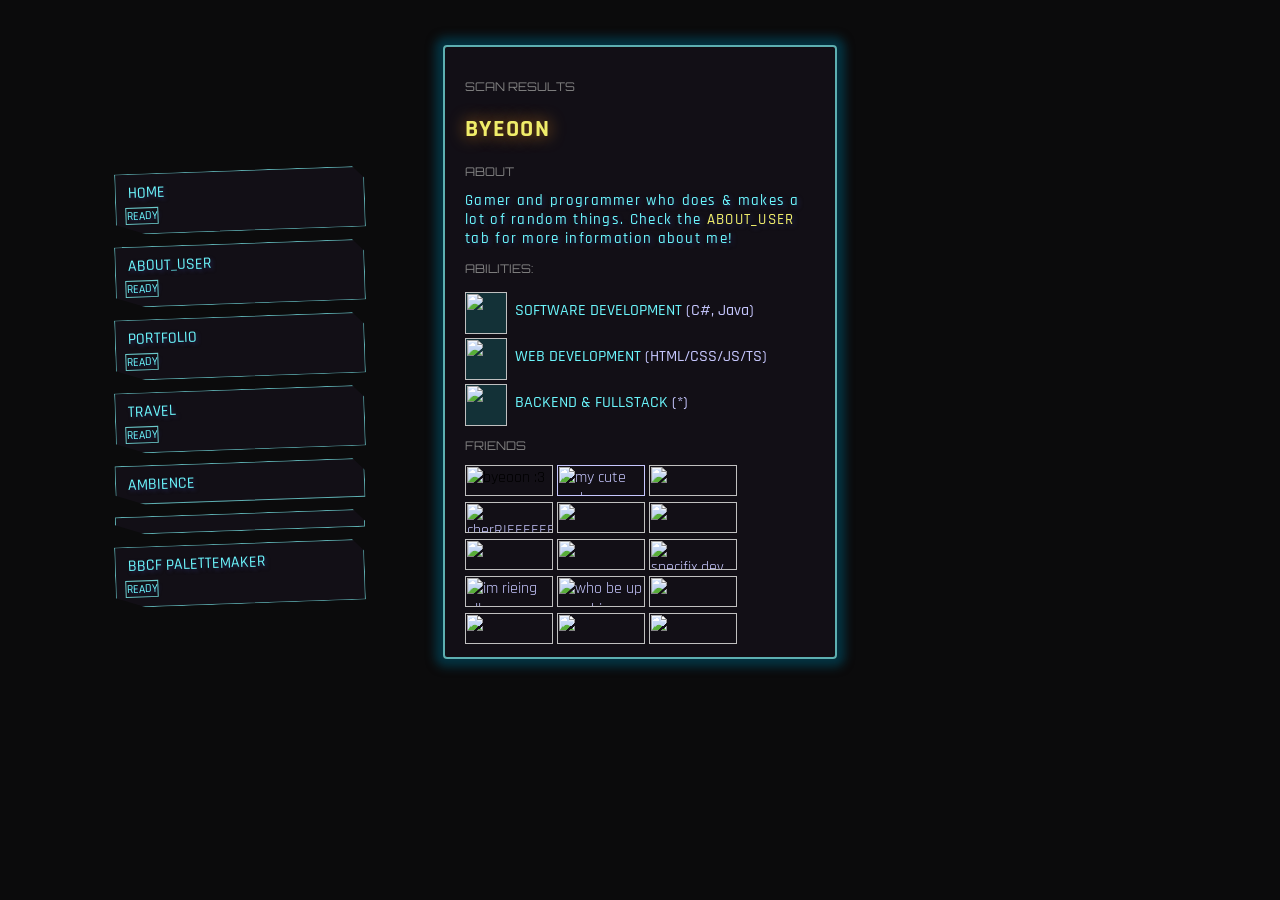
==== index.html @ ec8b4f60 "feat: website overhaul and added side project" ====
<!DOCTYPE html>
<html>

<head>
  <meta charset="utf-8">
  <title>byeoon's cyberspace</title>
  <link rel="icon" type="image/x-icon" href="img/favicon.ico">
  <meta content="byeoon's cyberspace" property="og:title" />
  <meta property="og:description" content="programmer, developer and cool stuff maker">
  <meta name="viewport" content="width=device-width, initial-scale=1">
  <meta content="#3d329b" data-react-helmet="true" name="theme-color" />
  <meta content="https://byeoon.dev/img/me.png" property="og:image" />
  <link rel="stylesheet" href="style.css">
  <script src="https://cdnjs.cloudflare.com/ajax/libs/particles.js/2.0.0/particles.min.js"
    integrity="sha512-Kef5sc7gfTacR7TZKelcrRs15ipf7+t+n7Zh6mKNJbmW+/RRdCW9nwfLn4YX0s2nO6Kv5Y2ChqgIakaC6PW09A=="
    crossorigin="anonymous" referrerpolicy="no-referrer"></script>
  <script src="https://code.jquery.com/jquery-3.7.1.slim.min.js"
    integrity="sha256-kmHvs0B+OpCW5GVHUNjv9rOmY0IvSIRcf7zGUDTDQM8=" crossorigin="anonymous"></script>
</head>

<body>
  <div id="particles-js"></div>
  <div class="main">
    <div class="coolcontainer" id="1">

      <p class="p2">SCAN RESULTS</p>
      <h2 class="results">BYEOON</h2>
      <p class="p2">ABOUT</p>
      <h2 class="affiliation">Gamer and programmer who does & makes a lot of random things. Check the <span
          style="color: #F0ED6A;">ABOUT_USER</span> tab for more information about me! </h2>
      <!-- <h2 class="affiliation">NONE </h2>  -->
      <p class="p2">ABILITIES:</p>
      <img src="img/Software.png" style="vertical-align:middle; background-color:#166a6e60; margin: 4px 0px 0px 0px"
        width="42px" height="42px"> <span class="abilitylist">SOFTWARE DEVELOPMENT <a
          title="Experienced in WinForms">(C#, Java)</a></span> <br>
      <img src="img/WebDev.png" style="vertical-align:middle; background-color:#166a6e60; margin: 4px 0px 0px 0px"
        width="42px" height="42px"> <span class="abilitylist">WEB DEVELOPMENT <a
          title="Most projects, check my portfolio.">(HTML/CSS/JS/TS)</a></span> <br>
      <img src="img/Backend.png" style="vertical-align:middle; background-color:#166a6e60; margin: 4px 0px 0px 0px"
        width="42px" height="42px"> <span class="abilitylist">BACKEND & FULLSTACK <a
          title="Wildcard, I can adapt to most languages.">(*)</a></span>
      <p class="p2">FRIENDS</p>
      <img src="img/button.png" height=31 width=88 title="byeoon :3">
      <a href=""><img src="https://uwu.gal/static/images/friends/seele.png" width="88" height="31" loading="lazy"
          style="image-rendering: pixelated;" title="my cute and awesome girlfriend i love her"></a>
      <a href="https://uwu.gal/about-us"><img src="https://uwu.gal/button.png" width="88" height="31" /></a>
      <a href="https://deepy.me/"><img src="https://i.imgur.com/PfpetAP.png" width="88" height="31"
          title="cherRIEEEEEEE" /> </a>
      <a href="https://nyatalie.fyi"><img src="https://nyatalie.fyi/nat88x31.png" width="88" height="31"></a>
      <a href="https://espi.me/"><img src="https://espi.me/buttons/espi.png" width="88" height="31" /></a>
      <a href="https://vorlie.pl"> <img src="https://vorlie.pl/images/vorlie.png" height=31 width=88
          loading=lazy></img></a>
      <a href="https://pre1ude.dev"> <img src="https://pre1ude.dev/blankie.png" height=31 width=88
          loading=lazy></img></a>
      <a href="https://specifix.dev"><img src="https://specifix.dev/images/88x31.png" width="88" height="31"
          loading="lazy" title="specifix.dev :3" /></a>
      <a href="https://megu.dev/"><img src="img/megudev.png" width="88" height="31" loading="lazy"
          title="im rieing all over" /></a>
      <a href="https://marsh.zone/"><img src="https://marsh.zone/images/88x31.png" width="88" height="31" loading="lazy"
          title="who be up marshing they shift" /></a>
      <a href="https://tilde.town/~azee/"><img src="https://tilde.town/~azee/images/web-badge.gif" width="88"
          height="31" loading="lazy" /></a>
      <a href="https://auxim.gay"><img src="https://auxim.gay/img/webring/auxim.png" width="88" height="31"
          loading="lazy" style="image-rendering: pixelated;"></a>
      <a href="https://lumap.xyz"><img src="https://lumap.xyz/button.png" width="88" height="31" loading="lazy"
          style="image-rendering: pixelated;"></a>
      <a href="https://imrock.dev"><img src="https://imrock.dev/assets/8831.png" width="88" height="31" loading="lazy"
          style="image-rendering: pixelated;"> </a>
    </div>

    <div class="coolcontainer" id="4" style="display: none;">
      <h2 class="results">ABOUT ME!</h2>
      <img src="https://avatars.githubusercontent.com/u/47872200?v=4" height=128 width=128
        style="float: left; margin-right: 14px;">
      <p class="affiliation">
        I don't even know much about myself..
        My primary coding languages are C#, JS, TS, and HTML/CSS.</p>
      <h2 class="affiliation">If you want to follow what I do online, check my socials below!<br><br>
        Github: <a href="https://github.com/byeoon">byeoon</a> <br>
        Steam: <a href="https://steamcommunity.com/id/byeoon/">byeoon</a><br>
        Youtube: <a href="https://youtube.com/@byeoon">byeoon</a><br>
        Mail: <a href="mailto:byeoon@byeoon.dev">byeoon@byeoon.dev</a>
      </h2>
    </div>


    <div class="coolcontainer" id="5" style="display: none;">
      <h2 class="results">TRAVEL</h2>
      <div style="max-width:980px;margin:5px auto 10px auto;font-size:14px;">
        <div style="position:relative;padding: 0 0 67% 0;height:0;overflow:hidden;"><iframe
            style="position:absolute;top:0;left:0;width:100%;height:100%;"
            src="//www.fla-shop.com/visited-countries/embed/?st=CA%2CNL%2CUS&vc=5ae8f3&uc=878c8d&hc=40bfa6&bc=ffffff&ss=on"
            frameborder="0" scrolling="no"></iframe></div>
      </div>
      <p class="affiliation">So far I've only visited 3 countries, but it's soon to expand!!</p>
      <ul class="results">
        <li>✅ America</li>
        <li>✅ Canada</li>
        <li>✅ The Netherlands</li>
      </ul>
    </div>

    <div class="coolcontainer" id="2" style="display: none;">
      <p class="p2">SCAN RESULTS</p>
      <h2 class="results">PORTFOLIO</h2>
      <p class="p2">ABOUT</p>
      <h2 class="affiliation">Personal projects, things I've contributed to, and notable feats.</h2>
      <h2 class="affiliation">Please hire me I'm looking for work or anything to do.</h2>
      <div class="contrib-badges">
      </div>
      <section class="opentab">
        <details>
          <summary>Personal Projects</summary>
          <a href="https://github.com/byeoon/MyShare" target="_blank">
            <div class="rect">
              <h1 style="text-align: left; height: 12px;">MyShare</h1>
              <h3 class="subtitle" style="text-align: left;"><span style="color:#F0ED6A">JavaScript</span>, <span
                  style="color:#f06a6a">HTML/CSS</span>, <span style="color:#a29be6">General Databasing</span>, <span
                  style="color:#9ae785">NodeJS</span></h3>
              <h3>Deployable file, image, and note sharing & saving service.</h3>
            </div>
          </a>

          <a href="https://github.com/byeoon/webchatIRC" target="_blank">
            <div class="rect">
              <h1 style="text-align: left; height: 12px;">WebchatIRC</h1>
              <h3 class="subtitle" style="text-align: left;"><span style="color:#F0ED6A">JavaScript</span>, <span
                  style="color:#f06a6a">HTML/TailwindCSS</span>, <span style="color:#9ae785">Node</span>, <span
                  style="color:#a33232">NPM</span></h3>
              <h3>Decentralized and configurable rooms connected via IRC for a new way of site to site communication.
                Also includes a guestbook!</h3>
            </div>
          </a>

          <a href="https://github.com/Opti-mod/Opti" target="_blank">
            <div class="rect">
              <h1 style="text-align: left; height: 12px;">Opti</h1>
              <h3 class="subtitle" style="text-align: left;"><span style="color:#5454ff">TypeScript</span>, <span
                  style="color:#34a2ec">ReactNative</span></h3>
              <h3 style="">A mobile discord client mod developed for older versions of Discord with many QoL features.
              </h3>
            </div>
          </a>

          <a href="https://www.roblox.com/communities/990159405/Subspace-Studio#!/about" target="_blank">
            <div class="rect">
              <h1 style="text-align: left; height: 12px;">Roblox Game Development</h1>
              <h3 class="subtitle" style="text-align: left;"><span style="color:#1e34ff">Luau</span></h3>
              <h3>I help develop and publish games for the platform with varying degrees of success. This 
                improves my knowledge on Lua.
              </h3>
            </div>
          </a>

        </details>
      </section>

      <section class="opentab">
        <details>
          <summary>Contributions</summary>
          <a href="https://github.com/Vendicated/Vencord" target="_blank">
            <div class="rect">
              <h1 style="text-align: left; height: 12px;">Vencord</h1>
              <h3 class="subtitle" style="text-align: left;"><span style="color:#5454ff">TypeScript</span>
                <h3>The best & silliest Discord client, I developed CopyStickerLinks and made some fixes!</h3>
            </div>
          </a>
        </details>
      </section>
    </div>

    <a href="#home" class="statscontainer">
      <p2 class="abilitylist">HOME <br><span class="rect-ram">READY</span></p2>
    </a>
    <a href="#about" class="statscontainer">
      <p2 class="abilitylist">ABOUT_USER <br><span class="rect-ram">READY</span></p2>
    </a>
    <a href="#projects" class="statscontainer">
      <p2 class="abilitylist">PORTFOLIO <br><span class="rect-ram">READY</span></p2>
    </a>
    <a href="#travel" class="statscontainer">
      <p2 class="abilitylist">TRAVEL <br><span class="rect-ram">READY</span></p2>
    </a>
    <a onClick="toggleAmbience()" class="statscontainer">
      <p2 class="abilitylist">AMBIENCE</p2>
    </a>
    <a href="" class="statscontainer sep"> </a> <!-- Temporary divider until i can add a right handed section-->
    <a href="/bbcfpalettemaker.html" class="statscontainer">
      <p2 class="abilitylist">BBCF PALETTEMAKER <br><span class="rect-ram">READY</span></p2>
    </a>




  </div>
</body>

<audio id="hoverSound">
  <source src="audio/hover.mp3" type="audio/mpeg">
</audio>

<audio id="clickSound">
  <source src="audio/press.mp3" type="audio/mpeg">
</audio>

<audio id="clickSoundAlt">
  <source src="audio/press2.mp3" type="audio/mpeg">
</audio>

<audio id="ambience">
  <source src="audio/ambience.mp3" type="audio/mpeg">
</audio>

</html>

<script>
  const hover = document.getElementById('hoverSound');
  const click = document.getElementById('clickSound');
  const clickAlt = document.getElementById('clickSoundAlt');
  const ambience = document.getElementById('ambience');
  ambience.loop = true;
  ambience.volume = 0.25;

  document.querySelectorAll('.statscontainer').forEach(button => {
    button.addEventListener('mouseover', () => {
      hover.currentTime = 0;
      hover.play();
    });

    button.addEventListener('click', () => {
      click.currentTime = 0;
      click.play();
    });
  });

  document.querySelectorAll('.rect').forEach(button => {
    button.addEventListener('mouseover', () => {
      hover.currentTime = 0;
      hover.play();
    });

    button.addEventListener('click', () => {
      clickAlt.currentTime = 0;
      clickAlt.play();
    });
  });

  document.addEventListener('click', () => {
    if (ambience.paused) ambience.play();
  }, { once: true });

  function toggleAmbience() {
    if (ambience.paused) {
      ambience.play();
      document.querySelector('[onClick="toggleAmbience()"]').style.borderColor = '#6CF6FC';
      document.querySelector('[onClick="toggleAmbience()"]').style.boxShadow = '';
    } else {
      ambience.pause();
      document.querySelector('[onClick="toggleAmbience()"]').style.borderColor = '#ff4b4b';
      document.querySelector('[onClick="toggleAmbience()"]').style.boxShadow = '0 0 12px 8px #3d0000b0';
    }
  }



  changeMenu(1);
  window.addEventListener("hashchange", function () {
    if (window.location.hash === "#home") {
      changeMenu(1);
    }

    if (window.location.hash === "#projects") {
      changeMenu(2);
    }

    if (window.location.hash === "#about") {
      changeMenu(4);
    }

    if (window.location.hash === "#travel") {
      changeMenu(5);
    }

  });

  function changeMenu(num) {
    for (i = 0; i < document.getElementsByClassName("coolcontainer").length; i++) {
      if (document.getElementsByClassName("coolcontainer")[i].id !== num) {
        document.getElementsByClassName("coolcontainer")[i].style.opacity = "0";
        document.getElementsByClassName("coolcontainer")[i].style.zIndex = "0";
        document.getElementsByClassName("coolcontainer")[i].style.display = "none";
      }
      document.getElementById(num).style.opacity = "1";
      document.getElementById(num).style.zIndex = "5";
      document.getElementById(num).style.display = "block";
    }
  }
  particlesJS.load('particles-js', 'particlesjs-config.json', function () {
  });
</script>
---- style.css ----
@import url('https://fonts.googleapis.com/css2?family=Rajdhani:ital,wght@0,100;0,300;0,400;0,500;0,700;0,900;1,100;1,300;1,400;1,500;1,700;1,900&display=swap');
@import url('https://fonts.googleapis.com/css2?family=Orbitron');

#particles-js {
  position: fixed;
  left: 0;
  top: 0;
  width: 100%;
  height: 100%;
  z-index: -1;
}

* {
  font-family: Rajdhani;
}

.p2 {
  font-family: Orbitron;
  color: gray;
  font-size: 12px;
}

.results {
  color: #F0ED6A;
  letter-spacing: 1.3px;
  text-shadow: 0px 0px 16px #b46e1d;
  text-align: left;
}

.corplabel:hover {
  cursor: help;
}

.affiliation {
  color: #6CF6FC;
  font-weight: 500;
  letter-spacing: 1.3px;
  font-size: 15px;
  text-align: left;
}

.abilitylist {
  vertical-align: middle;
  margin-left: 4px;
  color: #6CF6FC;
  font-weight: 450;
}

.opentab {
  color: white;
  background-color: #141414b9;
  padding: 8px;
  margin: 4px;
  border: 2px solid #5dafb1;
  box-shadow: 0 0 4px 6px #004458b0;
  background-color: rgba(20, 17, 25, 0.8);
}

.custombutton {
  color: white;
  background-color: #141414b9;
  padding: 8px;
  margin: 4px;
  border: 2px solid #5dafb1;

}

h1,
h2,
h3,
h4,
p1,
p2,
p3,
p4 {
  color: white;
  align-content: center;
  text-align: center;
  text-shadow: 2px 2px 4px #222652;
}

a {
  color: #c7c8ff;
  text-decoration: none;
  /*  background-clip: text; */
}

a:hover {
  color: #727fff;
  filter: drop-shadow(0 0px 8px #4346ad);
}

a>img:hover {
  animation: hoverAnim 0.25s forwards ease-in-out;
}

.main {
  display: flex;
  position: relative;
  align-items: center;
  justify-content: center;
  height: 100vh;
  margin: auto;
  flex-direction: column;
  gap: 10px;
  min-height: 600px;
}

.flexboxing {
  display: flex;
  justify-content: center;
  gap: 20px;
}

.blogdiv {
  border: 2px solid rgb(255, 0, 0);
  box-shadow: 0 0 10px 8px #580000b0;
  min-height: 80px;
  min-width: 250px;
  background-color: rgba(32, 12, 12);
}

.blogdiv:hover {
  background-color: rgba(78, 12, 12, 0.8);
  border: 3px solid #ff4b4b;
  box-shadow: 0 0 12px 8px #743737;
  cursor: pointer;
}


.coolcontainer {
  border: 2px solid #5dafb1;
  box-shadow: 0 0 10px 8px #004458b0;
  background-color: rgba(20, 17, 25, 0.8);
  position: relative;
  width: 350px;
  padding: 20px;
  border-radius: 4px;
  margin-top: 250px;
  animation: showup 0.6s ease-out forwards;
  transform-origin: left center;
  z-index: 5;
  min-height: 570px;
}


.transitioncontainer {
  border: 2px solid #5dafb1;
  box-shadow: 0 0 20px 2px #5e91c0;
  background-color: rgba(20, 17, 25, 0.8);
  position: relative;
  width: 350px;
  padding: 20px;
  border-radius: 4px;
  margin-top: 250px;
  animation: showup 0.6s ease-out forwards;
  transform-origin: left center;
  z-index: 5;
  transition: all 0.3s ease-in-out;
}


#loadingbar {
  width: 600px;
  padding: 5px;
  height: 50px;
  animation: loading 0.5s linear;
  animation-timing-function: ease-in-out;
  border-radius: 0px;
  position: absolute;
  display: flexbox;
  bottom: 300px;
  margin: 2px;
}

#particles-js {
  z-index: 1;
  position: absolute;
}

.warningprompt {
  padding: 5px;
  margin: 5px;
  background-color: #e05151;
  color: black;
  text-shadow: none;
  font-weight: 500;
  box-shadow: 0 0 12px 8px #693838;
  position: absolute;
  bottom: 400px;
}

.small {
  height: 0.6em;
}

.projectbox {
  border: 1px solid #5dafb1;
  width: 300px;
  height: 100px;
  border-radius: 15px;
}

.statscontainer {
  border: 1px solid #5dafb1;
  background-color: rgba(20, 17, 25, 0.8);
  color: white;
  width: 250px;
  position: relative;
  right: 400px;
  bottom: 500px;
  padding: 8px;
  align-self: left;
  transform: rotate(-2deg);
  align-content: left;
  margin: 1px;
  z-index: 1;
  clip-path: polygon(0 0,
      calc(100% - 12px) 0,
      100% 12px,
      100% 100%,
      30px 100%,
      0 calc(100% - 10px));
  box-sizing: border-box;
}

.uploading {
  height: 10px;
  margin: 3px;
  padding: 3px;
  color: #8ff8fa;

}

.uploading:after {
  content: "";
  animation: loadingBarText 3.5s steps(6) forwards;
}

#notavailable {
  border: 2px solid #ff4b4b;
  background-color: rgba(78, 12, 12, 0.8);
}

#notavailable:hover {
  background-color: rgba(78, 12, 12, 0.8);
  border: 3px solid #ff4b4b;
  box-shadow: 0 0 12px 8px #743737;
}

.subtitle {
  color: #646477;
  font-size: 12px;
  text-shadow: none;
}


.rect {
  width: 320px;
  outline: 2px solid #6bc9ca;
  overflow-wrap: break-word;
  font-size: 12px;
  border-radius: 2px;
}

.rect-ram {
  width: 320px;
  outline: 1px solid #6bc9ca;
  overflow-wrap: break-word;
  font-size: 12px;
  font-weight: 500;
  margin: 2px;
}

.rect:hover {
  outline: 4px solid #68adc9;
  box-shadow: 1px 1px 12px 8px #383774;
  background-color: #3b3a55e5;
  cursor: url('img/cursorSelect.png'), auto;
}

.statscontainer:hover {
  border: 2px solid #73d5d6;
  background-color: #2d2c41e5;
  box-shadow: 0 0 12px 8px #373774;
  transition: box-shadow 0.1s, border 0.1s;
  cursor: pointer;
}

.wrap {
  display: flex;
  text-align: center;
  padding: 4px;
}

.container .steam,
.container .github,
.container .discord {
  display: inline-block;
  padding: 10px;
  padding-left: 25px;
}

.gradientbyeoon {
  background: linear-gradient(to right, #727fff, #1923b4);
  color: transparent;
  background-clip: text;
  display: inline-block;
  font-weight: bold;
}

body {
  background-color: rgb(11, 11, 12);
  background-image: url("img/cyberpunkwallaperp2.png");
  background-position: center;
  background-blend-mode: overlay;
  position: sticky;
  top: 0;
  margin: 0;
  padding: 0;
  overflow: auto;
  cursor: url('img/cursorMain.png'), auto;
  /* box-shadow: inset 0 0 100px #310404a6; Vignette */
}

.header {
  font-family: "Orbitron", sans-serif;
  font-size: 250%;
  margin: -5px;
  font-weight: 500;
  font-style: normal;
  text-align: center;
}

#progressbar {
  background-color: black;
  outline: 2px solid #5dafb1;
  padding: 3px;
}

#progressbar>div {
  background-color: #ff6e6e;
  width: 0%;
  height: 20px;
  animation: loadingBar;
  animation-duration: 5s;
}


input[type=range] {
  flex: 1;
  accent-color: #6CF6FC;
}

input[type=number],
input[type=text] {
  width: 50px;
  background: #0e0e10;
  border: 1px solid #5dafb1;
  color: #fff;
  border-radius: 3px;
  padding: 3px 5px;
  font-size: 12px;
  font-family: Rajdhani;
}

input[type=text] {
  width: 88px;
  font-family: monospace;
}

input[type=color] {
  width: 30px;
  height: 26px;
  border: none;
  border-radius: 3px;
  cursor: pointer;
  padding: 0;
  background: none;
}

@keyframes showup {
  from {
    padding: 0px;
    transform: rotateY(90deg);
    opacity: 0;
    visibility: hidden;
  }

  to {
    padding: 20px;
    transform: rotateY(0deg);
    opacity: 1;
    visibility: visible;
  }
}

@keyframes close {
  from {
    padding: 20px;
    transform: rotateX(0deg);
    display: block;
  }

  to {
    padding: 0px;
    transform: rotateX(90deg);
    display: none;
  }
}

@keyframes loading {
  from {
    padding: 0px;
    transform: rotateY(90deg);
    content-visibility: hidden;
  }

  to {
    padding: 5px;
    transform: rotateY(0deg);
    content-visibility: visible;
  }
}

@keyframes hoverAnim {
  from {
    transform: rotateZ(0deg) scale(1);
  }

  to {
    transform: rotateZ(10deg) scale(1.1);
  }
}

@keyframes loadingBar {
  to {
    width: 100%;
  }
}

@keyframes loadingBarText {
  0% {
    content: "UPLOADING 0%";
  }

  16% {
    content: "UPLOADING 20%";
  }

  32% {
    content: "UPLOADING 40%";
  }

  48% {
    content: "UPLOADING 60%";
  }

  64% {
    content: "UPLOADING 80%";
  }

  99% {
    content: "UPLOADING 100%";
  }

  100% {
    content: "UPLOADING COMPLETE";
  }

}
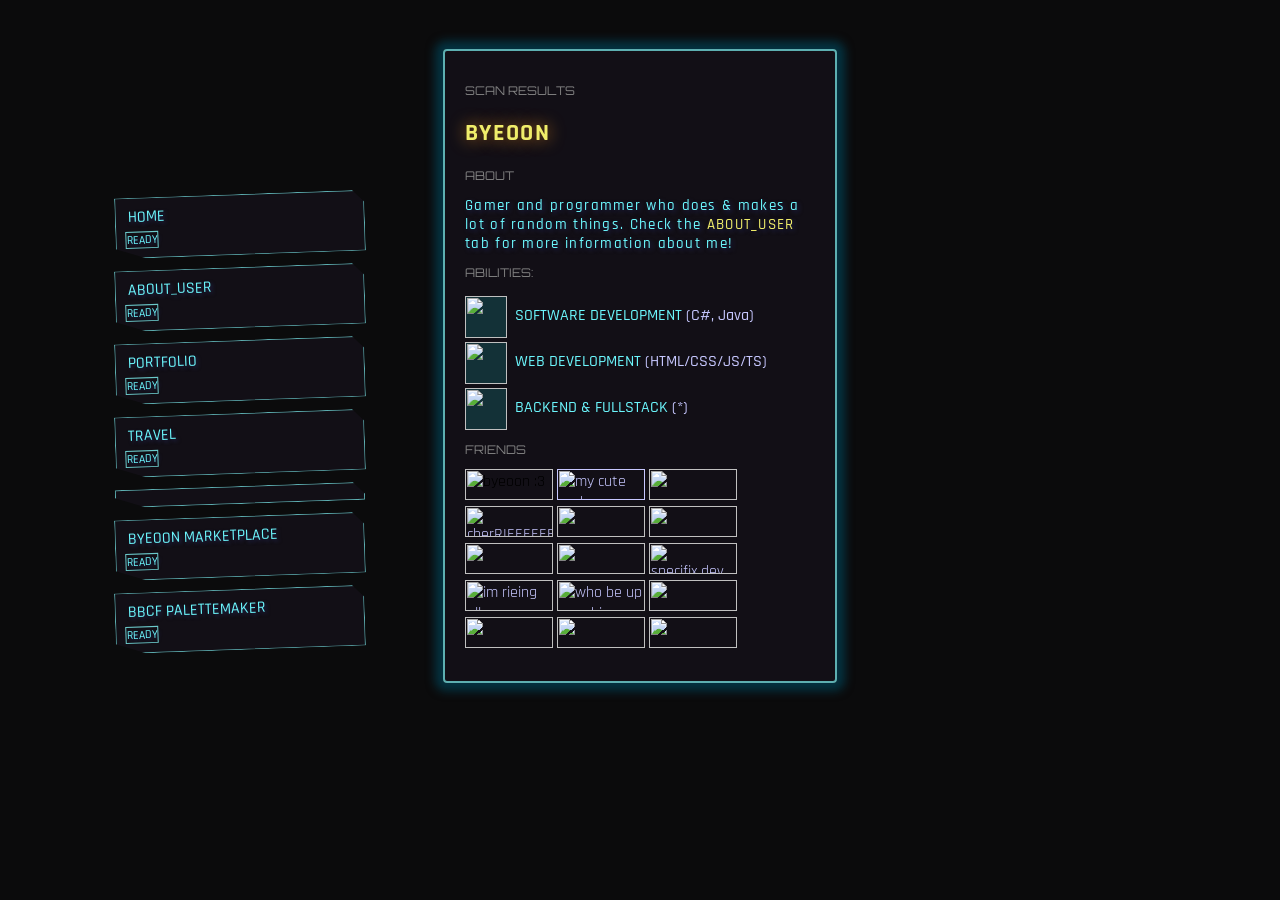
==== commit 55e68678: "feat: added shop page" ====
--- a/index.html
+++ b/index.html
@@ -181,10 +181,16 @@
     <a href="#travel" class="statscontainer">
       <p2 class="abilitylist">TRAVEL <br><span class="rect-ram">READY</span></p2>
     </a>
-    <a onClick="toggleAmbience()" class="statscontainer">
+ <!-- 
+        <a onClick="toggleAmbience()" class="statscontainer">
       <p2 class="abilitylist">AMBIENCE</p2>
     </a>
+  -->
     <a href="" class="statscontainer sep"> </a> <!-- Temporary divider until i can add a right handed section-->
+    <a href="/shop.html" class="statscontainer">
+      <p2 class="abilitylist">BYEOON MARKETPLACE <br><span class="rect-ram">READY</span></p2>
+    </a>
+
     <a href="/bbcfpalettemaker.html" class="statscontainer">
       <p2 class="abilitylist">BBCF PALETTEMAKER <br><span class="rect-ram">READY</span></p2>
     </a>
--- a/style.css
+++ b/style.css
@@ -112,21 +112,6 @@
   gap: 20px;
 }
 
-.blogdiv {
-  border: 2px solid rgb(255, 0, 0);
-  box-shadow: 0 0 10px 8px #580000b0;
-  min-height: 80px;
-  min-width: 250px;
-  background-color: rgba(32, 12, 12);
-}
-
-.blogdiv:hover {
-  background-color: rgba(78, 12, 12, 0.8);
-  border: 3px solid #ff4b4b;
-  box-shadow: 0 0 12px 8px #743737;
-  cursor: pointer;
-}
-
 
 .coolcontainer {
   border: 2px solid #5dafb1;
@@ -134,13 +119,32 @@
   background-color: rgba(20, 17, 25, 0.8);
   position: relative;
   width: 350px;
-  padding: 20px;
+  padding: 12px;
   border-radius: 4px;
-  margin-top: 250px;
+  margin-top: 300px; /* that fucking bird that i hate (Idk how to make competent css */
   animation: showup 0.6s ease-out forwards;
   transform-origin: left center;
   z-index: 5;
-  min-height: 570px;
+  min-height: 590px;
+}
+
+.shop {
+  width: 850px !important;
+  margin-top: 30px !important; /* that fucking bird that i hate (Idk how to make competent css */
+  height: 700px !important;
+}
+
+.spacedoutman {
+  height: auto !important; 
+}
+
+.shopchip {
+  border: 1px solid #5dafb1;
+  background-color: rgba(3, 4, 5, 0.8);
+  width: 180px;
+  padding: 4px;
+  border-radius: 2px;
+  height: 300px;
 }
 
 
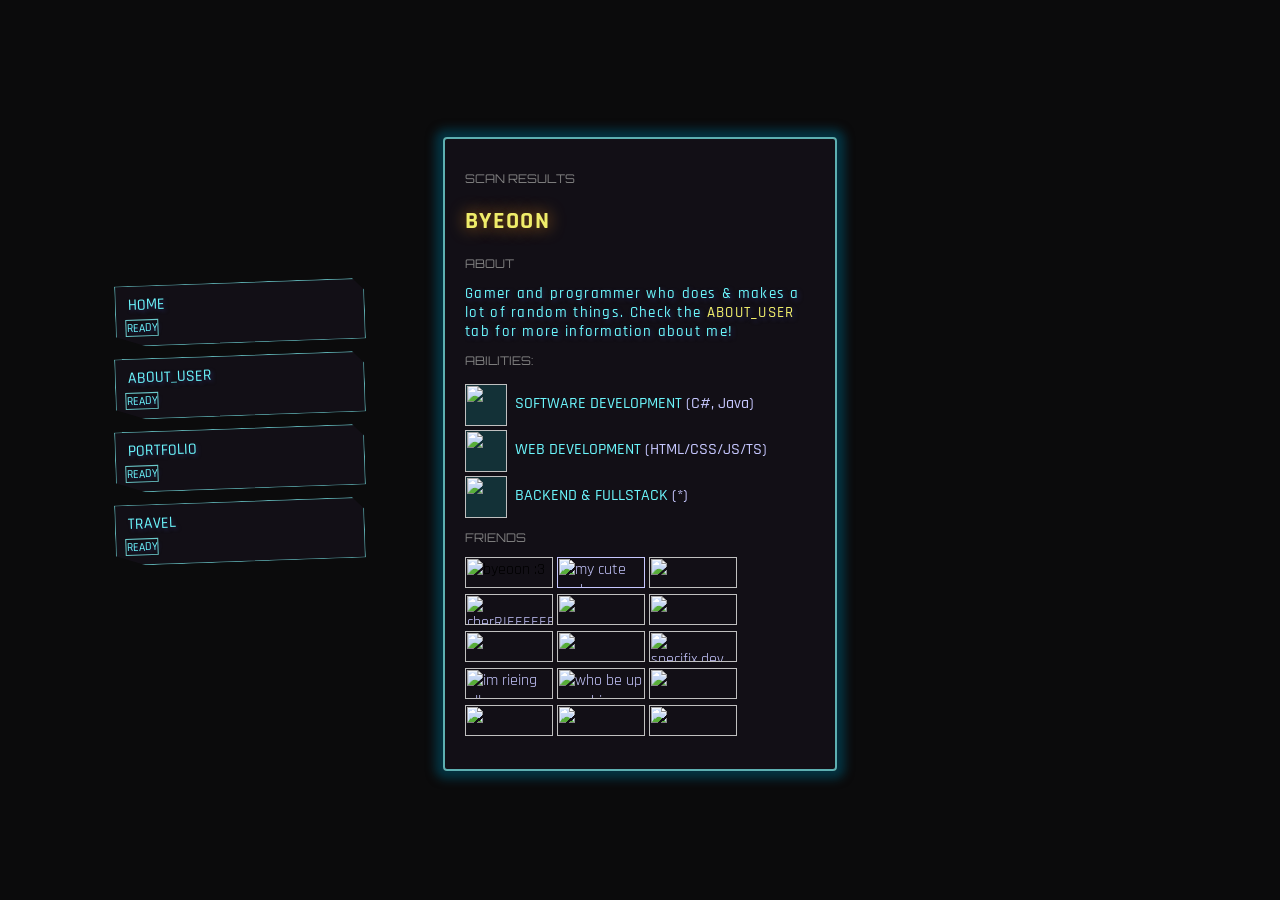
==== commit 5594188b: "minor changes" ====
--- a/index.html
+++ b/index.html
@@ -77,8 +77,6 @@
         My primary coding languages are C#, JS, TS, and HTML/CSS.</p>
       <h2 class="affiliation">If you want to follow what I do online, check my socials below!<br><br>
         Github: <a href="https://github.com/byeoon">byeoon</a> <br>
-        Steam: <a href="https://steamcommunity.com/id/byeoon/">byeoon</a><br>
-        Youtube: <a href="https://youtube.com/@byeoon">byeoon</a><br>
         Mail: <a href="mailto:byeoon@byeoon.dev">byeoon@byeoon.dev</a>
       </h2>
     </div>
@@ -186,18 +184,6 @@
       <p2 class="abilitylist">AMBIENCE</p2>
     </a>
   -->
-    <a href="" class="statscontainer sep"> </a> <!-- Temporary divider until i can add a right handed section-->
-    <a href="/shop.html" class="statscontainer">
-      <p2 class="abilitylist">BYEOON MARKETPLACE <br><span class="rect-ram">READY</span></p2>
-    </a>
-
-    <a href="/bbcfpalettemaker.html" class="statscontainer">
-      <p2 class="abilitylist">BBCF PALETTEMAKER <br><span class="rect-ram">READY</span></p2>
-    </a>
-
-
-
-
   </div>
 </body>
 
@@ -303,4 +289,4 @@
   }
   particlesJS.load('particles-js', 'particlesjs-config.json', function () {
   });
-</script>+</script>
